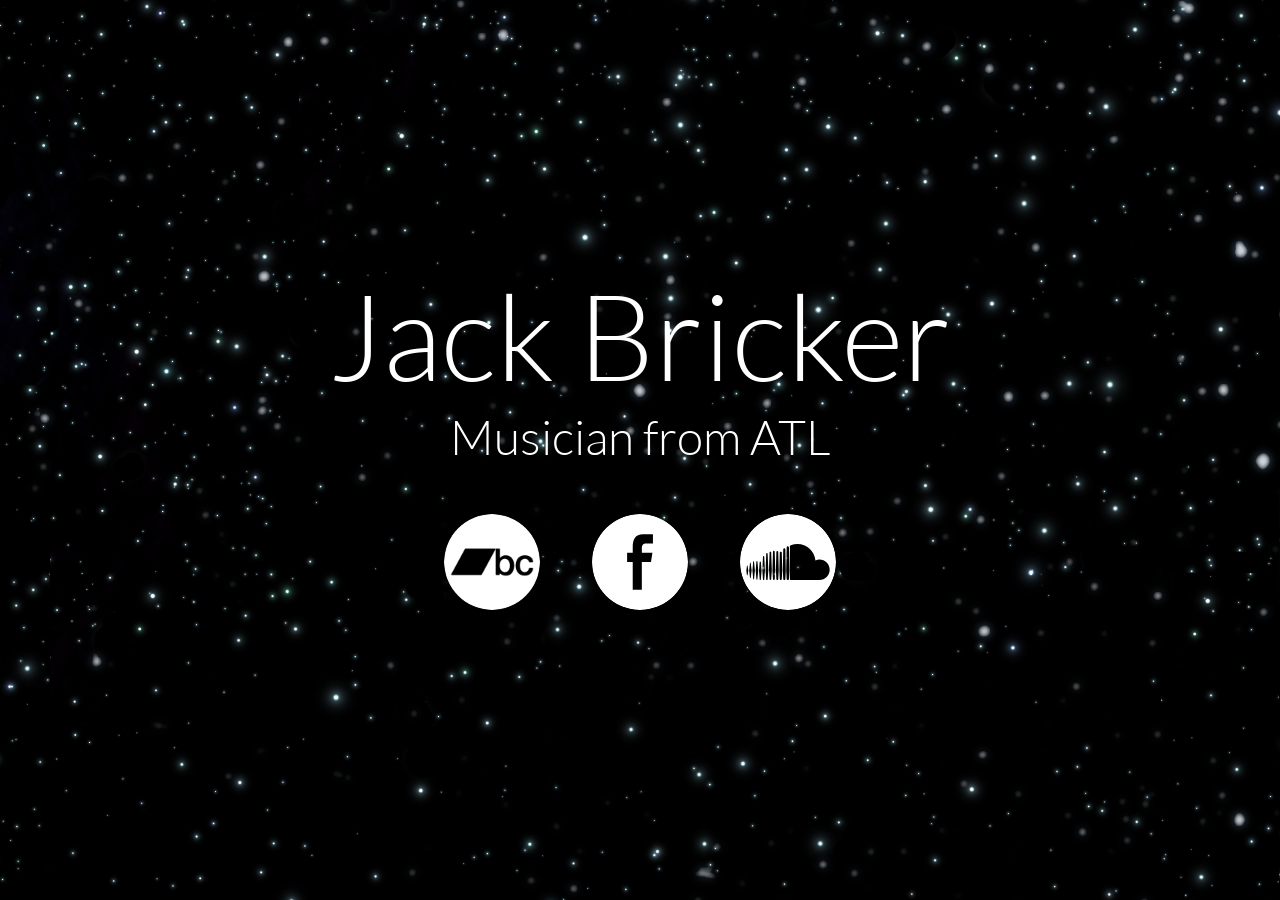
==== index.html @ 82368164 "first commit" ====
<!DOCTYPE html>
<html lang="en">

<head>
	<title>Jack Bricker Music</title>
	<meta charset="UTF-8">
	<meta name="viewport" content="width=device-width, initial-scale=0.6, maximum-scale=0.6, user-scalable=0" />
	<meta name="description" content="Jack Bricker">
	<meta name="author" content="Jack Bricker" />
	<script src="https://ajax.googleapis.com/ajax/libs/jquery/2.1.3/jquery.min.js"></script>
	<script src="script.js"></script>
	<link rel="stylesheet" type="text/css" href="style.css">
	<link rel="stylesheet" type="text/css" href="keyframes.css">
</head>

<body>
	<div class="bg">
		<img src="img/star.png" class="star">
	</div>
	<div class="scroll"></div>
	<div class="center">
		<h1 class="fade">Jack Bricker</h1>
		<h2 class="fade">Musician from ATL</h2>
		<a class="music fade" href="http://jackbricker.bandcamp.com/"></a>
		<a class="facebook fade" href="https://www.facebook.com/JackBrickermusicPage"></a>
		<a class="soundcloud fade" href="https://soundcloud.com/jackbricker"></a>
	</div>
</body>

</html>
---- style.css ----
@font-face {
		font-family: "Lato";
		src: url(Lato-Light.ttf);
}

html, body {
		height: 100%;
		width: 100%;
		padding: 0;
		margin: 0;
		overflow: hidden;
		cursor: default;
		-webkit-transition: opacity 0.5s ease;
		transition: opacity 0.5s ease;
}

html {
		background: black;
}

body {
		opacity: 0;
}

h1, h2 {
		font-family: 'Lato', 'HelveticaNeue-Light', 'Helvetica Neue Light', 'Helvetica Neue', Helvetica, Arial, sans-serif;
		font-weight: 200;
		user-select: none;
		-webkit-user-select: none;
}

h1 {
		font-size: 7.5em;
		margin: 0;
}

h2 {
		font-size: 3em;
		margin-top: 0em;
		margin-bottom: 0.5em;
}

.fade-body {
		opacity: 1;
}

.bg {
		top: 0;
		z-index: -1;
		position: fixed;
		height: 100%;
		width: 100%;
		background: url(img/scroll.png), url(img/bg.png);
		-webkit-animation: bg 60s linear infinite;
		animation: bg 60s linear infinite;
}

.star {
		position: fixed;
		right: -6px;
}

.center {
		color: white;
		position: relative;
		top: 50%;
		left: 50%;
		-webkit-transform: translateY(-50%) translateX(-50%);
		transform: translateY(-50%) translateX(-50%);
		text-align: center;
}

.center a {
		display: inline-block;
		background-size: 6em;
		width: 6em;
		height: 6em;
		margin: 1.5em;
		/*-webkit-transition: -webkit-transform 0.5s ease, background 0.5s ease;
	transition: transform 0.5s ease, background 0.5s ease;*/
		background-repeat: no-repeat;
		z-index: 1;
		border-radius: 50%;
}


/*.center a:hover {
	-webkit-transform: scale(1.1);
	transform: scale(1.1);
	border-radius: 50%;
}*/

.music {
		background-image: url(img/music.svg);
}

.facebook {
		background-image: url(img/facebook.svg);
}

.soundcloud {
		background-image: url(img/soundcloud.svg);
}

.fade {
		opacity: 1;
		/*position: relative;*/
}

.faded {
		/*-webkit-animation: fade 1s ease-out;
	animation: fade 1s ease-out;
	top: 0px;
	opacity: 1;*/
}
---- keyframes.css ----
@-webkit-keyframes bg {
    from {
        background-position: 0 0;
    }
    to {
        background-position: -1440px 0, -1920px 0;
    }
}

@-moz-keyframes bg {
    from {
        background-position: 0 0;
    }
    to {
        background-position: -1440px 0, -1920px 0;
    }
}

@keyframes bg {
    from {
        background-position: 0 0;
    }
    to {
        background-position: -1440px 0, -1920px 0;
    }
}

@-webkit-keyframes star {
    from {
        right: -6px;
    }
    to {
        right: 100%;
    }
}

@-moz-keyframes star {
    from {
        right: -6px;
    }
    to {
        right: 100%;
    }
}

@keyframes star {
    from {
        right: -6px;
    }
    to {
        right: 100%;
    }
}

@-webkit-keyframes fade {
    from {
        top: 32px;
        opacity: 0;
    }
    to {
        top: 0;
        opacity: 1;
    }
}
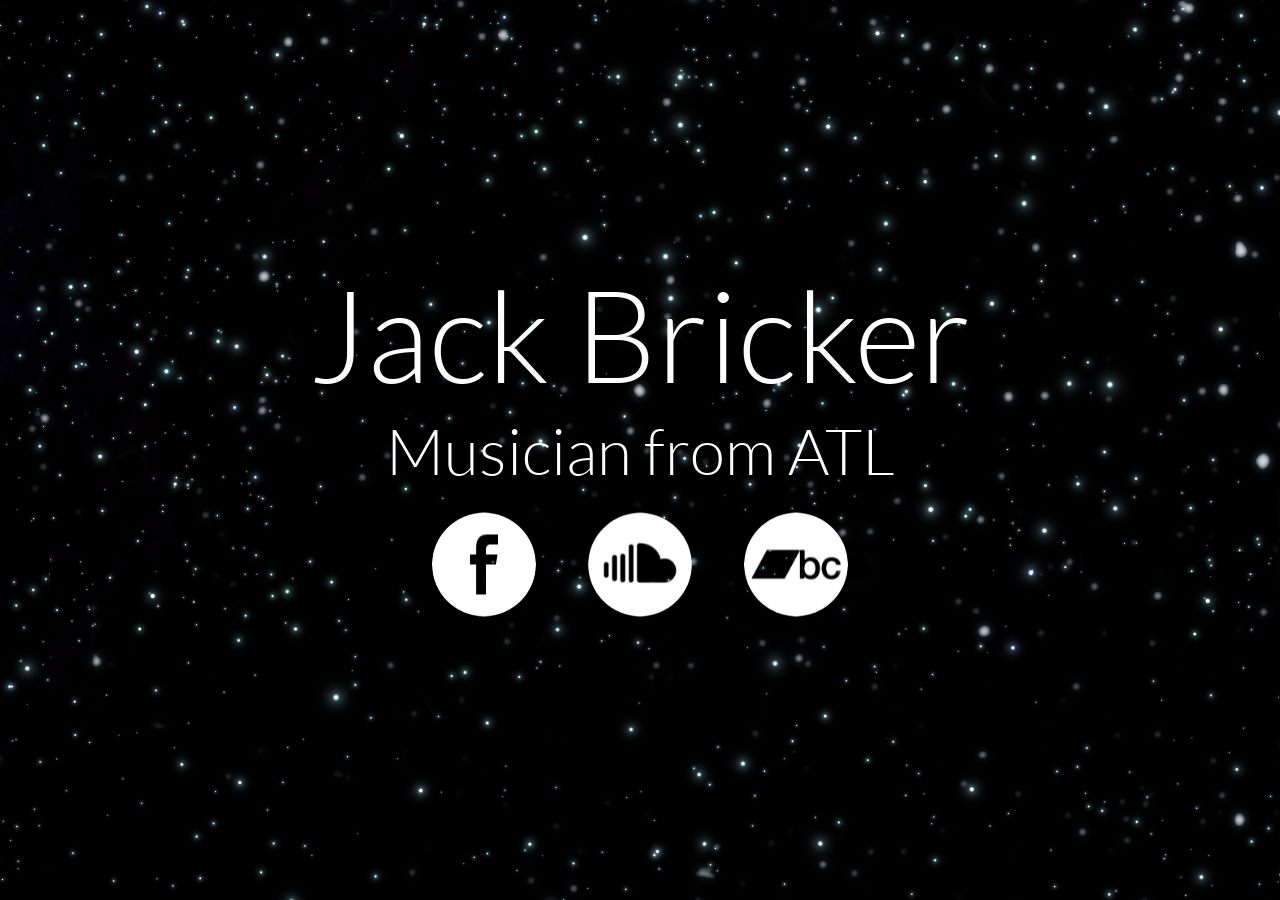
==== commit 35eb0a51: "cleaned up" ====
--- a/index.html
+++ b/index.html
@@ -7,10 +7,10 @@
 	<meta name="viewport" content="width=device-width, initial-scale=0.6, maximum-scale=0.6, user-scalable=0" />
 	<meta name="description" content="Jack Bricker">
 	<meta name="author" content="Jack Bricker" />
+	<link rel="stylesheet" type="text/css" href="style.css">
+	<link rel="stylesheet" type="text/css" href="keyframes.css">
 	<script src="https://ajax.googleapis.com/ajax/libs/jquery/2.1.3/jquery.min.js"></script>
 	<script src="script.js"></script>
-	<link rel="stylesheet" type="text/css" href="style.css">
-	<link rel="stylesheet" type="text/css" href="keyframes.css">
 </head>
 
 <body>
@@ -19,11 +19,11 @@
 	</div>
 	<div class="scroll"></div>
 	<div class="center">
-		<h1 class="fade">Jack Bricker</h1>
-		<h2 class="fade">Musician from ATL</h2>
-		<a class="music fade" href="http://jackbricker.bandcamp.com/"></a>
-		<a class="facebook fade" href="https://www.facebook.com/JackBrickermusicPage"></a>
-		<a class="soundcloud fade" href="https://soundcloud.com/jackbricker"></a>
+		<h1>Jack Bricker</h1>
+		<h2>Musician from ATL</h2>
+		<a class="facebook" href="https://www.facebook.com/JackBrickermusicPage"></a>
+		<a class="soundcloud" href="https://soundcloud.com/jackbricker"></a>
+		<a class="bandcamp" href="http://jackbricker.bandcamp.com/"></a>
 	</div>
 </body>
 
--- a/style.css
+++ b/style.css
@@ -18,8 +18,22 @@
 		background: black;
 }
 
-body {
-		opacity: 0;
+a {
+		display: inline-block;
+		background-size: 6.5em;
+		width: 6.5em;
+		height: 6.5em;
+		margin: 1.5em;
+		-webkit-transition: -webkit-transform 0.5s ease, background 0.5s ease;
+		transition: transform 0.5s ease, background 0.5s ease;
+		background-repeat: no-repeat;
+		border-radius: 50%;
+}
+
+a:hover {
+	-webkit-transform: scale(1.1);
+	transform: scale(1.1);
+	border-radius: 50%;
 }
 
 h1, h2 {
@@ -27,21 +41,15 @@
 		font-weight: 200;
 		user-select: none;
 		-webkit-user-select: none;
+		margin: 0;
 }
 
 h1 {
-		font-size: 7.5em;
-		margin: 0;
+		font-size: 8em;
 }
 
 h2 {
-		font-size: 3em;
-		margin-top: 0em;
-		margin-bottom: 0.5em;
-}
-
-.fade-body {
-		opacity: 1;
+		font-size: 4em;
 }
 
 .bg {
@@ -65,33 +73,13 @@
 		position: relative;
 		top: 50%;
 		left: 50%;
+		text-align: center;
 		-webkit-transform: translateY(-50%) translateX(-50%);
 		transform: translateY(-50%) translateX(-50%);
-		text-align: center;
 }
 
-.center a {
-		display: inline-block;
-		background-size: 6em;
-		width: 6em;
-		height: 6em;
-		margin: 1.5em;
-		/*-webkit-transition: -webkit-transform 0.5s ease, background 0.5s ease;
-	transition: transform 0.5s ease, background 0.5s ease;*/
-		background-repeat: no-repeat;
-		z-index: 1;
-		border-radius: 50%;
-}
-
-
-/*.center a:hover {
-	-webkit-transform: scale(1.1);
-	transform: scale(1.1);
-	border-radius: 50%;
-}*/
-
-.music {
-		background-image: url(img/music.svg);
+.bandcamp {
+		background-image: url(img/bandcamp.svg);
 }
 
 .facebook {
@@ -101,15 +89,3 @@
 .soundcloud {
 		background-image: url(img/soundcloud.svg);
 }
-
-.fade {
-		opacity: 1;
-		/*position: relative;*/
-}
-
-.faded {
-		/*-webkit-animation: fade 1s ease-out;
-	animation: fade 1s ease-out;
-	top: 0px;
-	opacity: 1;*/
-}
--- a/keyframes.css
+++ b/keyframes.css
@@ -51,14 +51,3 @@
         right: 100%;
     }
 }
-
-@-webkit-keyframes fade {
-    from {
-        top: 32px;
-        opacity: 0;
-    }
-    to {
-        top: 0;
-        opacity: 1;
-    }
-}
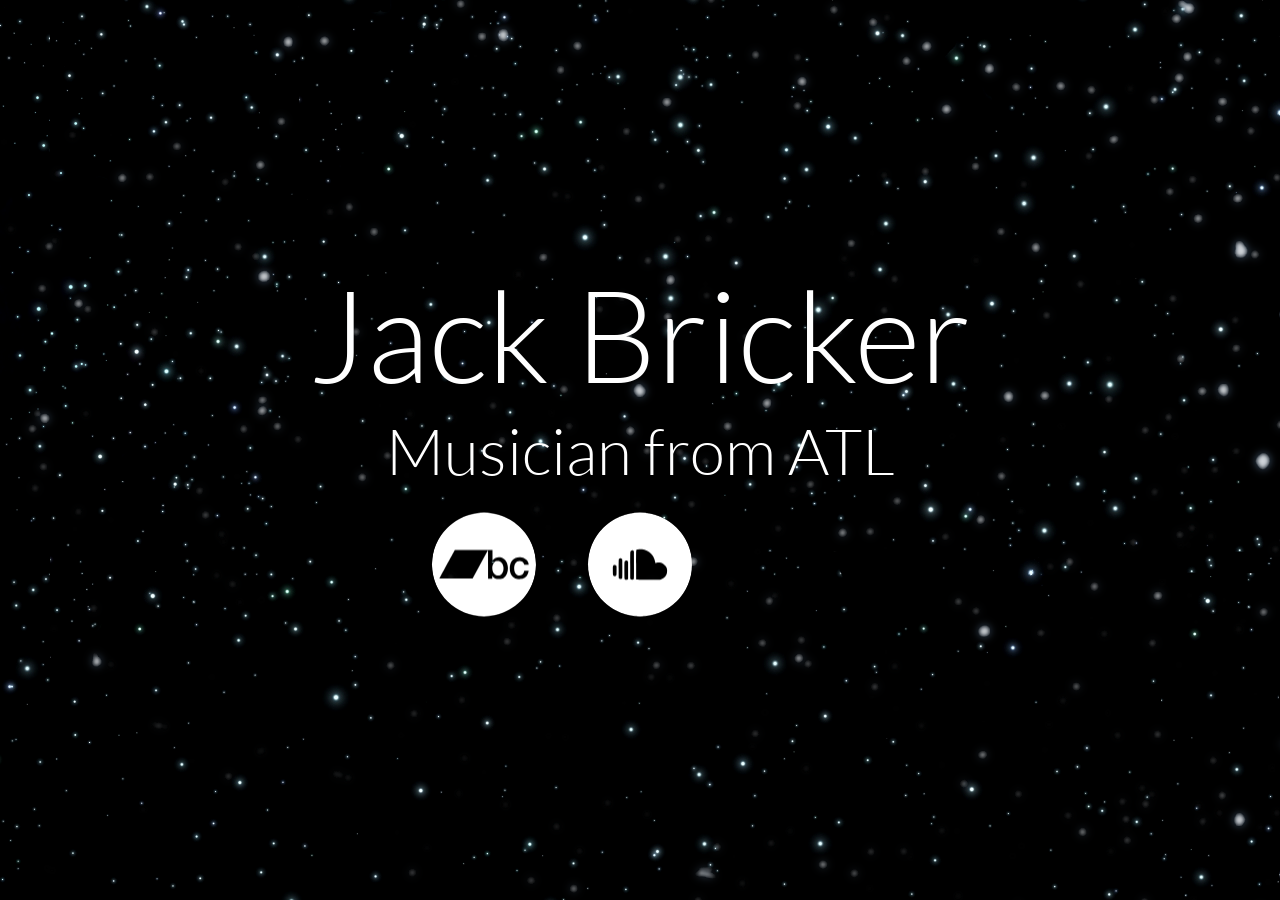
==== commit d9cbbff3: "Update index.html" ====
--- a/index.html
+++ b/index.html
@@ -8,7 +8,7 @@
 	<meta name="description" content="Jack Bricker">
 	<meta name="author" content="Jack Bricker" />
 	<link rel="stylesheet" type="text/css" href="style.css">
-	<link rel="stylesheet" type="text/css" href="keyframes.css">
+	<link rel="stylesheet" type="text/css" href="at.css">
 	<script src="https://ajax.googleapis.com/ajax/libs/jquery/2.1.3/jquery.min.js"></script>
 	<script src="script.js"></script>
 </head>
@@ -21,9 +21,9 @@
 	<div class="center">
 		<h1>Jack Bricker</h1>
 		<h2>Musician from ATL</h2>
-		<a class="facebook" href="https://www.facebook.com/JackBrickermusicPage"></a>
-		<a class="soundcloud" href="https://soundcloud.com/jackbricker"></a>
-		<a class="bandcamp" href="http://jackbricker.bandcamp.com/"></a>
+		<a id="icon", class="bandcamp" href="http://jackbricker.bandcamp.com/"></a>
+		<a id="icon", class="soundcloud" href="https://soundcloud.com/jackbricker"></a>
+		<a id="icon", class="twitter" href="http://twitter.com/"></a>
 	</div>
 </body>
 
--- a/style.css
+++ b/style.css
@@ -1,8 +1,3 @@
-@font-face {
-		font-family: "Lato";
-		src: url(Lato-Light.ttf);
-}
-
 html, body {
 		height: 100%;
 		width: 100%;
@@ -10,8 +5,6 @@
 		margin: 0;
 		overflow: hidden;
 		cursor: default;
-		-webkit-transition: opacity 0.5s ease;
-		transition: opacity 0.5s ease;
 }
 
 html {
@@ -25,6 +18,7 @@
 		height: 6.5em;
 		margin: 1.5em;
 		-webkit-transition: -webkit-transform 0.5s ease, background 0.5s ease;
+		-moz-transition: -moz-transform 0.5s ease, background 0.5s ease;
 		transition: transform 0.5s ease, background 0.5s ease;
 		background-repeat: no-repeat;
 		border-radius: 50%;
@@ -32,6 +26,7 @@
 
 a:hover {
 	-webkit-transform: scale(1.1);
+	-moz-transform: scale(1.1);
 	transform: scale(1.1);
 	border-radius: 50%;
 }
@@ -39,8 +34,9 @@
 h1, h2 {
 		font-family: 'Lato', 'HelveticaNeue-Light', 'Helvetica Neue Light', 'Helvetica Neue', Helvetica, Arial, sans-serif;
 		font-weight: 200;
+		-webkit-user-select: none;
+		-moz-user-select: none;
 		user-select: none;
-		-webkit-user-select: none;
 		margin: 0;
 }
 
@@ -60,6 +56,7 @@
 		width: 100%;
 		background: url(img/scroll.png), url(img/bg.png);
 		-webkit-animation: bg 60s linear infinite;
+		-moz-animation: bg 60s linear infinite;
 		animation: bg 60s linear infinite;
 }
 
@@ -69,12 +66,13 @@
 }
 
 .center {
-		color: white;
 		position: relative;
 		top: 50%;
 		left: 50%;
 		text-align: center;
+		color: white;
 		-webkit-transform: translateY(-50%) translateX(-50%);
+		-moz-transform: translateY(-50%) translateX(-50%);
 		transform: translateY(-50%) translateX(-50%);
 }
 
--- a/at.css
+++ b/at.css
@@ -0,0 +1,58 @@
+@font-face {
+		font-family: "Lato";
+		src: url(Lato-Light.ttf);
+}
+
+@-webkit-keyframes bg {
+    from {
+        background-position: 0 0;
+    }
+    to {
+        background-position: -1440px 0, -1920px 0;
+    }
+}
+
+@-moz-keyframes bg {
+    from {
+        background-position: 0 0;
+    }
+    to {
+        background-position: -1440px 0, -1920px 0;
+    }
+}
+
+@keyframes bg {
+    from {
+        background-position: 0 0;
+    }
+    to {
+        background-position: -1440px 0, -1920px 0;
+    }
+}
+
+@-webkit-keyframes star {
+    from {
+        right: -6px;
+    }
+    to {
+        right: 100%;
+    }
+}
+
+@-moz-keyframes star {
+    from {
+        right: -6px;
+    }
+    to {
+        right: 100%;
+    }
+}
+
+@keyframes star {
+    from {
+        right: -6px;
+    }
+    to {
+        right: 100%;
+    }
+}
